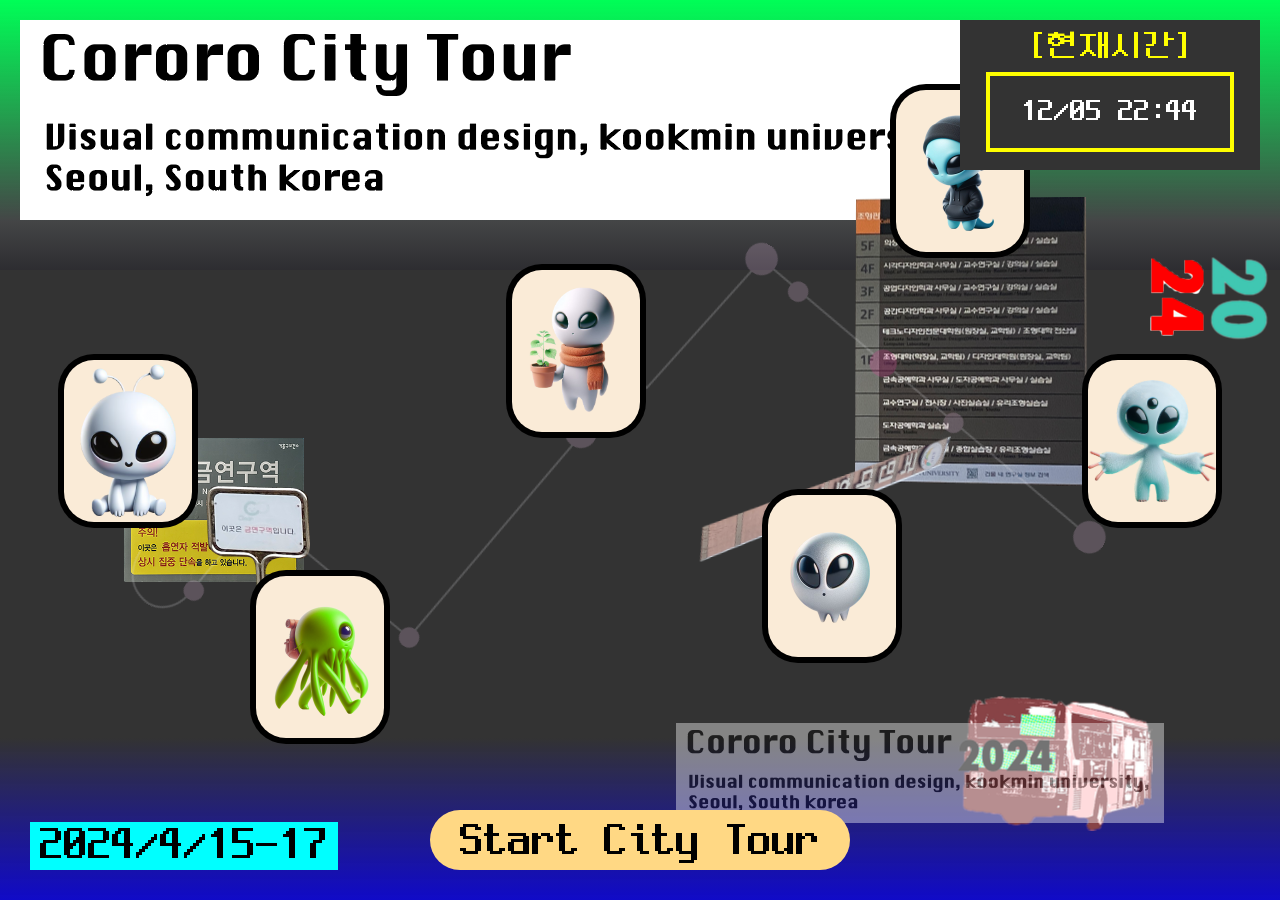
==== index.html @ 01945eab "upload" ====
<!DOCTYPE html>
<html lang="en">
<head>
    <meta charset="UTF-8">
    <meta http-equiv="X-UA-Compatible" content="IE=edge">
    <meta name="viewport" content="width=device-width, initial-scale=1.0">
    <link rel="stylesheet" href="./index.css">
    <title>Welcome</title>
</head>
<body>
    <div class="top">
        <img src="./img/Screenshot 2024-03-18 at 5.32.02 PM.png" alt="" id="tour">
    </div>

    <div class="time">
    <div class="word">[현재시간]</div>
    <div class="clock" id="currentDateTime"></div>
</div>

<div class="btm">
</div>

<div class="txt">2024/4/15-17</div>
<div class="txt1" onclick="closePage()">Start City Tour</div>

<div class="imgs">
    <img src="./img/20.png" alt="" id="img1">    
    <img src="./img/24.png" alt="" id="img2">    
    <img src="./img/buw.png" alt="" id="img3">   
    <img src="./img/Screenshot 2024-03-18 at 5.32.02 PM.png" alt="" id="img4">   
    <img src="./img/3.png" alt="" id="img5">   
    <img src="./img/9.png" alt="" id="img6">   
    <img src="./img/10.png" alt="" id="img7">   
    <img src="./img/11.png" alt="" id="img8"> 
    <img src="./img/line4.png" alt="" id="img9"> 
</div>

<div class="card" id="HS">   
    <div class="card-inner">
        <div class="card-front">
        </div>
        <div class="card-back">
            <h1>정현상</h1> 
            <p>Let's explore</p> 
        </div>
    </div>
</div>

<div class="card1" id="Bom">
    <div class="card-inner">
        <div class="card-front1">
        </div>
        <div class="card-back">
            <h1>김봄</h1> 
            <p>Let's explore</p> 
        </div>
    </div>
</div>

<div class="card2" id="sol">
    <div class="card-inner">
        <div class="card-front2">
        </div>
        <div class="card-back">
            <h1>정솔미</h1> 
            <p>Let's explore</p> 
        </div>
    </div>
</div>

<div class="card3" id="Yejin">
    <div class="card-inner">
        <div class="card-front3">
        </div>
        <div class="card-back">
            <h1>정예진</h1> 
            <p>Let's explore</p> 
        </div>
    </div>
</div>

<div class="card4" id="Ko">
    <div class="card-inner">
        <div class="card-front4">
        </div>
        <div class="card-back">
            <h1>고수민</h1> 
            <p>Let's explore</p> 
        </div>
    </div>
</div>

<div class="card5" id="kwon">
    <div class="card-inner">
        <div class="card-front5">
        </div>
        <div class="card-back">
            <h1>권수민</h1> 
            <p>Let's explore</p> 
        </div>
    </div>
</div>


    <script src="./index.js"></script>
</body>
</html>
---- index.css ----
body{
    margin: 0;
    padding: 0;
    overflow-y: hidden;
    background-color: rgb(51, 51, 51);
}

@font-face {
    font-family: neodgm;
    src: url(/font/neodgm.woff);
}

.top{
    position: fixed;
    background: linear-gradient(0deg, rgba(2,0,36,0.1) 0%, rgba(224, 235, 246, 0.1) 18%, rgba(0,255,87,1) 100%);
    height: 30vh;
    width: 100%;
}

.btm{
    position: fixed;
    bottom: 0%;
    background: linear-gradient(180deg, rgba(51,51,51) 10%, rgba(8, 0, 237, 0.8) 100%);
    width: 100%;
    height: 20vh;
}

#tour{
    margin: 20px;
}

.clock {
    padding: 20px;
    background-color: #333;
    color: #fff;
    border: 4px solid yellow;
    margin: auto;
    width: 200px;
    
}

.time{
    position: fixed;
    top: 0;
    right: 0;
    background-color: #333;
    width: 300px;
    height: 150px;
    text-align: center;
    justify-content: center;
    font-family: neodgm;
    margin: 20px;
    font-size: 2rem;
    z-index: 11;
    
}

.word {
    margin-top: 10px;
    margin-bottom: 10px;
    color: yellow; 
    animation: blinkText 0.5s infinite alternate;
}

@keyframes blinkText {
    0% {
      opacity: 1; 
    }
    100% {
      opacity: 0.2;
    }
}

.txt{
    position: fixed;
    font-size: 3rem;
    font-family: neodgm;
    padding-right: 10px;
    padding-left: 10px;
    background-color: aqua;
    margin: 30px;
    bottom: 0;
}

.txt1{
    width: 400px;
    height: 60px;
    position: fixed;
    font-size: 3rem;
    text-align: center;
    font-family: neodgm;
    padding-right: 10px;
    padding-left: 10px;
    line-height: 4rem;
    background-color: rgb(255, 216, 132);
    bottom: 0%;
    left: 50%;
    border-radius: 50px;
    transform: translate(-50%,-50%);
    cursor: pointer;
    z-index: 2;
    transition: transform 1s linear;
}

.txt1:hover {
    color: rgb(48, 197, 78);
  }


.imgs{
    /* background-color: aqua; */
    /* opacity: 0.3; */
    width: 100%;
    height: 100%;
    position: fixed;
    z-index: 1;
}

img{
    position: fixed; 
}

#img1{
    right: 0;
    transform: rotate(90deg);
    top: 30%;
}

#img2{
    right: 5%;
    transform: rotate(90deg);
    top: 30%;
}

#img3{
    right: 30px;
    bottom: 2px;
    transition: transform 1s, right 1s, bottom 1s; 
    cursor: pointer;
    scale: 0.5;
}

#img3:hover {
    transform: scale(1.5); 

  }


#img4{
    position: fixed;
    right: -10%;
    bottom: 3%;
    scale: 0.5;
    opacity: 0.4;
    pointer-events: none;
}

#img5{
    position: fixed;
    bottom: 30%;
    scale: 0.6;
    left: 5%;
}

#img6{
    position: fixed;
    bottom: 5%;
    scale: 0.5;
    left: 12%;
}

#img7{
    position: fixed;
    bottom: 30%;
    scale: 0.5;
    right: 6%;
}


#img8{
    position: fixed;
    bottom: -30%;
    scale: 0.2;
    right: 20%;
    transform: rotate(80deg);
}


#img9{
    position: fixed;
    bottom: 7%;
    scale: 1;
    left: 17%;
    transform: rotate(30deg);
    opacity: 0.2;
}

.card{
    font-family: neodgm;
    position: fixed;
    width: 10vw;
    height: 30vh;
    top: 10%;
    right: 20%;
    z-index: 4;
    text-align: center;
}

.card-inner{
    position: relative;
    width: 100%;
    height: 60%;
    text-align: center;
    transition: transform 0.8s;
    transform-style: preserve-3d;
    border-radius: 50px;

}

.card:hover .card-inner:hover {
    transform: rotateY(180deg) scale(1.5);
}

.card-front, .card-front1,.card-front2,.card-front3,.card-front4,.card-front5,.card-back {
    position: absolute;
    width: 100%;
    height: 100%;
    backface-visibility: hidden;

}

.card-front{
    width: 100%;
    height: 100%;
    background-image: url(./img/sang.png);
    background-size: contain;
    background-repeat: no-repeat;
    background-position: center;    background-color: antiquewhite;
    border-radius:30px;
    box-shadow: 0 0 0 6px black;
}

.card-front1{
    width: 100%;
    height: 100%;
    background-image: url(./img/kim.png);
    background-size: contain;
    background-repeat: no-repeat;
    background-position: center;
    background-color: antiquewhite;
    border-radius:30px;
    box-shadow: 0 0 0 6px black;
}

.card-front2{
    width: 100%;
    height: 100%;
    background-image: url(./img/sol.png);
    background-size: contain;
    background-repeat: no-repeat;
    background-position: center;
    background-color: antiquewhite;
    border-radius:30px;
    box-shadow: 0 0 0 6px black;
}
.card-front3{
    width: 100%;
    height: 100%;
    background-image: url(./img/ye.png);
    background-size: contain;
    background-repeat: no-repeat;
    background-position: center;
    background-color: antiquewhite;
    border-radius:30px;
    box-shadow: 0 0 0 6px black;
}

.card-front4{
    width: 100%;
    height: 100%;
    background-image: url(./img/ko.png);
    background-size: contain;
    background-position: center;
    background-repeat: no-repeat;
    background-color: antiquewhite;
    border-radius:30px;
    box-shadow: 0 0 0 6px black;
}

.card-front5{
    width: 100%;
    height: 100%;
    background-image: url(./img/kwon.png);
    background-size: contain;
    background-repeat: no-repeat;
    background-position: center;
    background-color: antiquewhite;
    border-radius:30px;
    box-shadow: 0 0 0 6px black;
}




.card-back{
    background-color: rgb(49, 49, 49);
    color: white;
    transform: rotateY(180deg);
    border-radius: 40px;
    box-shadow: 0 0 0 6px black;
    font-family: neodgm;
    font-size: 1.5rem;


    @media screen and (max-width: 1920px) {
        font-size: 1rem;
    }
    
    @media screen and (max-width: 1080) {
        font-size: 0.5rem; 
    }
}





.card2{
    font-family: neodgm;
    position: fixed;
    width: 10vw;
    height: 30vh;
    bottom: 6%;
    left: 20%;
    z-index: 4;
    text-align: center;
}


.card1{
    font-family: neodgm;
    position: fixed;
    width: 10vw;
    height: 30vh;
    bottom: 15%;
    right: 30%;
    z-index: 4;

}

.card3{
    font-family: neodgm;
    position: fixed;
    width: 10vw;
    height: 30vh;
    top: 30%;
    left: 40%;
    z-index: 4;
}


.card4{
    font-family: neodgm;
    position: fixed;
    width: 10vw;
    height: 30vh;
    top: 40%;
    left: 5%;
    z-index: 4;

}


.card5{
    font-family: neodgm;
    position: fixed;
    width: 10vw;
    height: 30vh;
    top: 40%;
    right: 5%;
    z-index: 4;
    border-radius: 15px;
    text-align: center;
}

.card1:hover .card-inner:hover {
    transform: rotateY(180deg) scale(1.5);
}

.card2:hover .card-inner:hover {
    transform: rotateY(180deg) scale(1.5);
}
.card3:hover .card-inner:hover {
    transform: rotateY(180deg) scale(1.5);
}
.card4:hover .card-inner:hover {
    transform: rotateY(180deg) scale(1.5);
}
.card5:hover .card-inner:hover {
    transform: rotateY(180deg) scale(1.5);
}
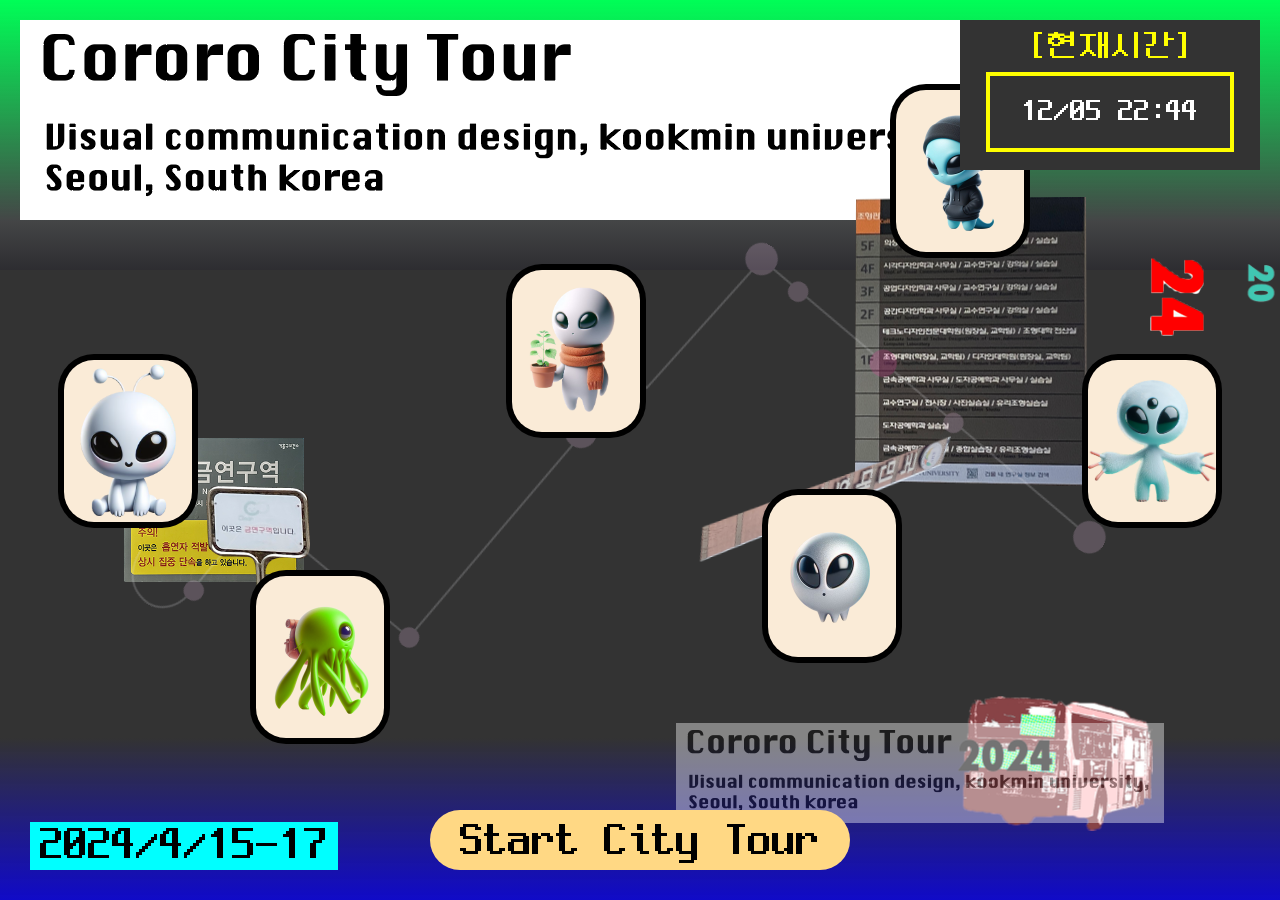
==== commit f1d1aed8: "imgtest" ====
--- a/index.html
+++ b/index.html
@@ -41,7 +41,7 @@
         </div>
         <div class="card-back">
             <h1>정현상</h1> 
-            <p>Let's explore</p> 
+            <p>행복한 하루 보내세요 :)</p> 
         </div>
     </div>
 </div>
@@ -52,7 +52,7 @@
         </div>
         <div class="card-back">
             <h1>김봄</h1> 
-            <p>Let's explore</p> 
+            <p>다들 수고했어요</p> 
         </div>
     </div>
 </div>
@@ -63,7 +63,7 @@
         </div>
         <div class="card-back">
             <h1>정솔미</h1> 
-            <p>Let's explore</p> 
+            <p>코딩 재미있어요</p> 
         </div>
     </div>
 </div>
@@ -74,7 +74,7 @@
         </div>
         <div class="card-back">
             <h1>정예진</h1> 
-            <p>Let's explore</p> 
+            <p>복 많이 받으세요.</p> 
         </div>
     </div>
 </div>
@@ -85,7 +85,7 @@
         </div>
         <div class="card-back">
             <h1>고수민</h1> 
-            <p>Let's explore</p> 
+            <p>참 재미있었다</p> 
         </div>
     </div>
 </div>
@@ -96,7 +96,7 @@
         </div>
         <div class="card-back">
             <h1>권수민</h1> 
-            <p>Let's explore</p> 
+            <p>B급 감성 여행</p> 
         </div>
     </div>
 </div>
--- a/index.css
+++ b/index.css
@@ -124,6 +124,7 @@
     right: 0;
     transform: rotate(90deg);
     top: 30%;
+    width: 3%;
 }
 
 #img2{
@@ -204,6 +205,7 @@
     right: 20%;
     z-index: 4;
     text-align: center;
+    line-height: 30px;
 }
 
 .card-inner{
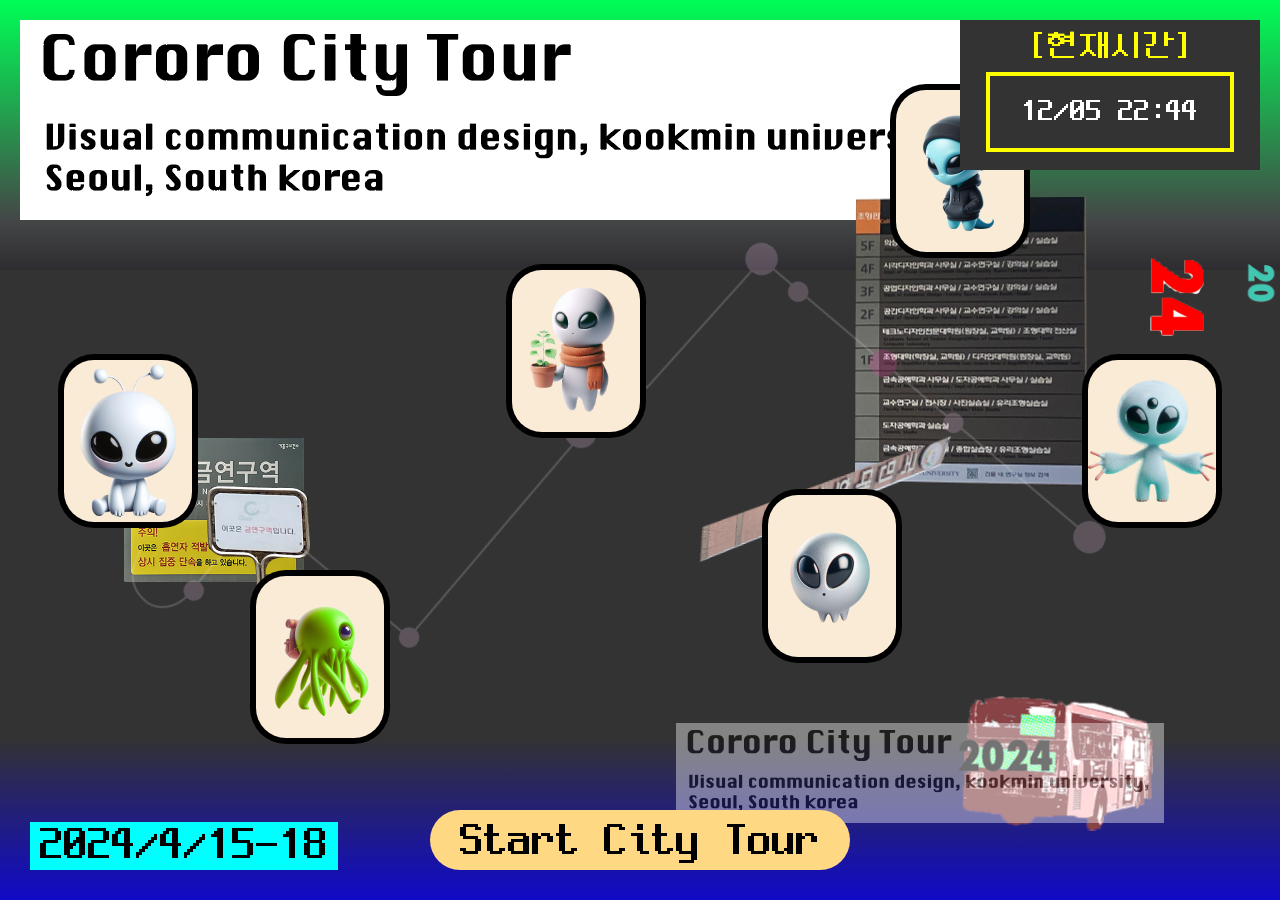
==== commit 2d63cd3d: "date" ====
--- a/index.html
+++ b/index.html
@@ -20,7 +20,7 @@
 <div class="btm">
 </div>
 
-<div class="txt">2024/4/15-17</div>
+<div class="txt">2024/4/15-18</div>
 <div class="txt1" onclick="closePage()">Start City Tour</div>
 
 <div class="imgs">
